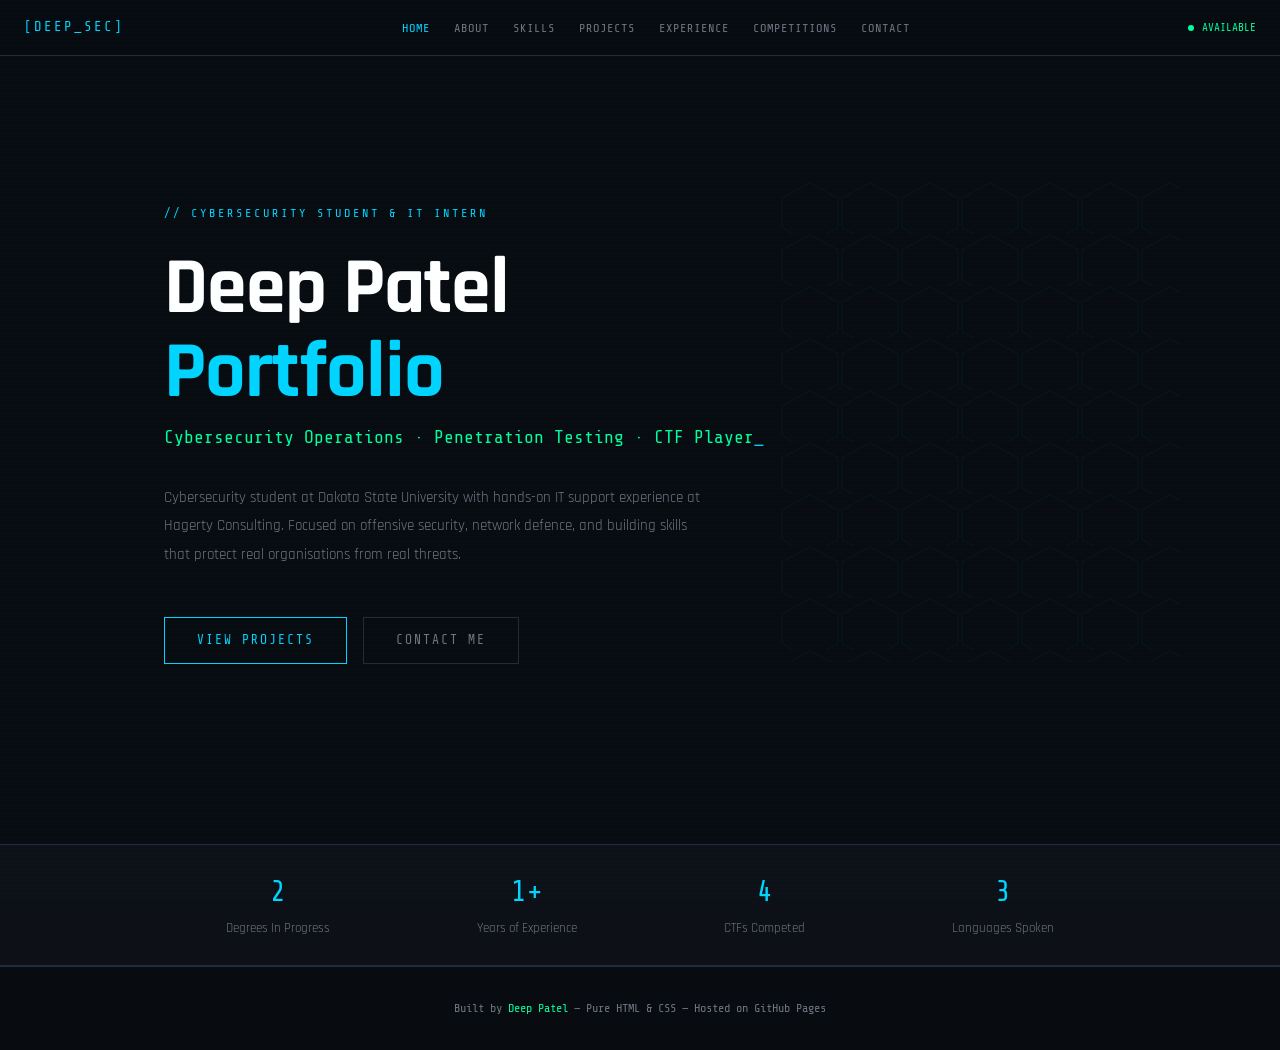
==== index.html @ 3bcdd5e3 "Update index.html" ====
<!DOCTYPE html>
<html lang="en">
<head>
  <meta charset="UTF-8">
  <meta name="viewport" content="width=device-width, initial-scale=1.0">
  <title>Deep Patel — Cybersecurity Portfolio</title>
  <link rel="stylesheet" href="styles.css">
</head>
<body>
 
<nav>
  <a href="index.html" class="nav-logo">[DEEP_SEC]</a>
  <button class="nav-toggle" id="navToggle" aria-label="Open menu">
    <span></span><span></span><span></span>
  </button>
  <ul class="nav-links" id="navLinks">
    <li><a href="index.html" class="active">Home</a></li>
    <li><a href="about.html">About</a></li>
    <li><a href="skill.html">Skills</a></li>
    <li><a href="Projects.html">Projects</a></li>
    <li><a href="Experience.html">Experience</a></li>
    <li><a href="Competitions.html">Competitions</a></li>
    <li><a href="contact.html">Contact</a></li>
  </ul>
  <div class="nav-status">
    <div class="status-dot"></div>
    AVAILABLE
  </div>
</nav>
 
<section class="hero">
  <div class="hero-tag">// cybersecurity student &amp; IT intern</div>
 
  <h1 class="hero-name">
    Deep Patel<br>
    <span class="accent">Portfolio</span>
  </h1>
 
  <div class="hero-title">
    Cybersecurity Operations · Penetration Testing · CTF Player<span class="cursor">_</span>
  </div>
 
  <p class="hero-desc">
    Cybersecurity student at Dakota State University with hands-on IT support experience
    at Hagerty Consulting. Focused on offensive security, network defence, and building
    skills that protect real organisations from real threats.
  </p>
 
  <div class="hero-ctas">
    <a href="projects.html" class="btn-primary">View Projects</a>
    <a href="contact.html" class="btn-secondary">Contact Me</a>
  </div>
 
  <svg class="hero-visual" width="400" height="480" viewBox="0 0 400 480" aria-hidden="true">
    <defs>
      <pattern id="hexpat" x="0" y="0" width="60" height="52" patternUnits="userSpaceOnUse">
        <polygon points="30,1 58,16 58,46 30,61 2,46 2,16"
                 fill="none" stroke="#00d4ff" stroke-width="0.8"/>
      </pattern>
    </defs>
    <rect width="400" height="480" fill="url(#hexpat)"/>
  </svg>
</section>
 
<!-- QUICK STATS -->
<div style="border-top:1px solid var(--border);border-bottom:1px solid var(--border);
            background:var(--surface);">
  <div style="max-width:1000px;margin:0 auto;padding:1.5rem;
              display:flex;flex-wrap:wrap;justify-content:space-around;gap:1.5rem;">
 
    <div style="text-align:center;">
      <span style="font-family:var(--mono);font-size:1.8rem;color:var(--accent);display:block;">2</span>
      <span style="font-size:13px;color:var(--text-muted);">Degrees In Progress</span>
    </div>
    <div style="text-align:center;">
      <span style="font-family:var(--mono);font-size:1.8rem;color:var(--accent);display:block;">1+</span>
      <span style="font-size:13px;color:var(--text-muted);">Years of Experience</span>
    </div>
    <div style="text-align:center;">
      <span style="font-family:var(--mono);font-size:1.8rem;color:var(--accent);display:block;">4</span>
      <span style="font-size:13px;color:var(--text-muted);">CTFs Competed</span>
    </div>
    <div style="text-align:center;">
      <span style="font-family:var(--mono);font-size:1.8rem;color:var(--accent);display:block;">3</span>
      <span style="font-size:13px;color:var(--text-muted);">Languages Spoken</span>
    </div>
 
  </div>
</div>
 
<footer>
  <p>Built by <span>Deep Patel</span> — Pure HTML &amp; CSS — Hosted on GitHub Pages</p>
</footer>
 
<script>
  document.getElementById('navToggle').addEventListener('click', function () {
    document.getElementById('navLinks').classList.toggle('open');
  });
</script>
 
</body>
</html>
---- styles.css ----
@import url('https://fonts.googleapis.com/css2?family=Share+Tech+Mono&family=Rajdhani:wght@400;500;600;700&display=swap');
 

:root {
  --bg:           #080c10;
  --surface:      #0d1117;
  --surface2:     #131a22;
  --border:       #1e2d3d;
  --accent:       #00d4ff;
  --accent2:      #00ff9d;
  --accent3:      #ff4757;
  --warn:         #ffa502;
  --text:         #c9d1d9;
  --text-muted:   #6e7681;
  --mono:         'Share Tech Mono', monospace;
  --sans:         'Rajdhani', sans-serif;
  --nav-h:        56px;
}
 

*, *::before, *::after { box-sizing: border-box; margin: 0; padding: 0; }
 
html { scroll-behavior: smooth; font-size: 16px; }
 
body {
  background: var(--bg);
  color: var(--text);
  font-family: var(--sans);
  line-height: 1.6;
  min-height: 100vh;
}
 
body::before {
  content: '';
  position: fixed;
  inset: 0;
  background: repeating-linear-gradient(
    0deg,
    transparent,
    transparent 2px,
    rgba(0,212,255,0.012) 2px,
    rgba(0,212,255,0.012) 4px
  );
  pointer-events: none;
  z-index: 9999;
}
 

@keyframes blink     { 0%,100%{opacity:1} 50%{opacity:0} }
@keyframes fadeUp    { from{opacity:0;transform:translateY(20px)} to{opacity:1;transform:translateY(0)} }
@keyframes pulse     { 0%,100%{opacity:0.6;box-shadow:0 0 8px var(--accent)} 50%{opacity:1;box-shadow:0 0 20px var(--accent),0 0 40px rgba(0,212,255,0.3)} }
@keyframes slideIn   { from{opacity:0;transform:translateX(-30px)} to{opacity:1;transform:translateX(0)} }
 


nav {
  position: fixed;
  top: 0; left: 0; right: 0;
  height: var(--nav-h);
  background: rgba(8,12,16,0.94);
  backdrop-filter: blur(12px);
  border-bottom: 1px solid var(--border);
  z-index: 1000;
  display: flex;
  align-items: center;
  justify-content: space-between;
  padding: 0 1.5rem;
  gap: 1rem;
}
 
.nav-logo {
  font-family: var(--mono);
  font-size: 14px;
  color: var(--accent);
  letter-spacing: 2px;
  text-decoration: none;
  white-space: nowrap;
}
.nav-logo span { color: var(--accent2); }
 
.nav-links {
  display: flex;
  list-style: none;
  gap: 1.5rem;
  flex-wrap: wrap;
}
 
.nav-links a {
  font-family: var(--mono);
  font-size: 12px;
  color: var(--text-muted);
  text-decoration: none;
  letter-spacing: 1px;
  text-transform: uppercase;
  transition: color 0.2s;
  padding: 4px 0;
}
.nav-links a:hover,
.nav-links a.active { color: var(--accent); }
 
.nav-status {
  display: flex;
  align-items: center;
  gap: 8px;
  font-family: var(--mono);
  font-size: 11px;
  color: var(--accent2);
  white-space: nowrap;
}
 
.status-dot {
  width: 6px; height: 6px;
  border-radius: 50%;
  background: var(--accent2);
  animation: pulse 2s ease-in-out infinite;
  flex-shrink: 0;
}
 
/* Hamburger (mobile) */
.nav-toggle {
  display: none;
  flex-direction: column;
  gap: 5px;
  background: none;
  border: none;
  cursor: pointer;
  padding: 4px;
}
.nav-toggle span {
  display: block;
  width: 22px; height: 2px;
  background: var(--accent);
  transition: all 0.3s;
}
 

.page-wrap {
  max-width: 1000px;
  margin: 0 auto;
  padding: calc(var(--nav-h) + 3rem) 1.5rem 4rem;
}

.section-label {
  font-family: var(--mono);
  font-size: 11px;
  color: var(--accent);
  letter-spacing: 4px;
  text-transform: uppercase;
  margin-bottom: 0.75rem;
  display: flex;
  align-items: center;
  gap: 1rem;
}
.section-label::after {
  content: '';
  flex: 1; height: 1px;
  background: linear-gradient(90deg, var(--border), transparent);
}
 
.section-title {
  font-size: clamp(1.6rem, 4vw, 2.2rem);
  font-weight: 700;
  color: #fff;
  margin-bottom: 2.5rem;
}
 

.divider {
  border: none;
  border-top: 1px solid var(--border);
  margin: 0;
}
 

.btn-primary {
  display: inline-block;
  padding: 0.75rem 2rem;
  background: transparent;
  border: 1px solid var(--accent);
  color: var(--accent);
  font-family: var(--mono);
  font-size: 13px;
  letter-spacing: 2px;
  text-transform: uppercase;
  cursor: pointer;
  text-decoration: none;
  transition: color 0.2s;
  position: relative;
  overflow: hidden;
  white-space: nowrap;
}
.btn-primary::before {
  content: '';
  position: absolute; inset: 0;
  background: var(--accent);
  transform: translateX(-100%);
  transition: transform 0.25s ease;
  z-index: -1;
}
.btn-primary:hover { color: var(--bg); }
.btn-primary:hover::before { transform: translateX(0); }
 
.btn-secondary {
  display: inline-block;
  padding: 0.75rem 2rem;
  background: transparent;
  border: 1px solid var(--border);
  color: var(--text-muted);
  font-family: var(--mono);
  font-size: 13px;
  letter-spacing: 2px;
  text-transform: uppercase;
  cursor: pointer;
  text-decoration: none;
  transition: all 0.2s;
  white-space: nowrap;
}
.btn-secondary:hover { border-color: var(--text-muted); color: var(--text); }
 

.tag {
  font-family: var(--mono);
  font-size: 11px;
  padding: 3px 10px;
  background: rgba(0,212,255,0.08);
  border: 1px solid rgba(0,212,255,0.2);
  color: var(--accent);
  letter-spacing: 0.5px;
  border-radius: 2px;
}
 

.cursor { animation: blink 1s step-end infinite; color: var(--accent); }
 

.hero {
  min-height: calc(100vh - var(--nav-h));
  display: flex;
  flex-direction: column;
  justify-content: center;
  padding: calc(var(--nav-h) + 2rem) 1.5rem 4rem;
  max-width: 1000px;
  margin: 0 auto;
  position: relative;
}
 
.hero-tag {
  font-family: var(--mono);
  font-size: 12px;
  color: var(--accent);
  letter-spacing: 3px;
  text-transform: uppercase;
  margin-bottom: 1.5rem;
  animation: fadeUp 0.6s ease both;
}
 
.hero-name {
  font-size: clamp(2.6rem, 8vw, 5rem);
  font-weight: 700;
  line-height: 1.05;
  letter-spacing: -1px;
  color: #fff;
  margin-bottom: 0.5rem;
  animation: fadeUp 0.7s ease 0.1s both;
}
.hero-name .accent { color: var(--accent); }
 
.hero-title {
  font-family: var(--mono);
  font-size: clamp(13px, 2.5vw, 18px);
  color: var(--accent2);
  margin-bottom: 2rem;
  animation: fadeUp 0.7s ease 0.2s both;
}
 
.hero-desc {
  max-width: 540px;
  color: var(--text-muted);
  line-height: 1.9;
  font-size: 15px;
  margin-bottom: 3rem;
  animation: fadeUp 0.7s ease 0.3s both;
}
 
.hero-ctas {
  display: flex;
  gap: 1rem;
  flex-wrap: wrap;
  animation: fadeUp 0.7s ease 0.4s both;
}
 
.hero-visual {
  position: absolute;
  right: -40px; top: 50%;
  transform: translateY(-50%);
  opacity: 0.07;
  pointer-events: none;
}
 

.about-grid {
  display: grid;
  grid-template-columns: 1fr 1fr;
  gap: 4rem;
  align-items: start;
  margin-bottom: 3rem;
}
 
.about-text p {
  color: var(--text-muted);
  line-height: 1.9;
  margin-bottom: 1.25rem;
  font-size: 15px;
}
.about-text strong { color: var(--text); }
 
.about-stats {
  display: grid;
  grid-template-columns: 1fr 1fr;
  gap: 1.25rem;
}
 
.stat-box {
  border: 1px solid var(--border);
  padding: 1.25rem;
  position: relative;
  background: var(--surface);
}
.stat-box::before {
  content: '';
  position: absolute;
  top: -1px; left: -1px;
  width: 18px; height: 18px;
  border-top: 2px solid var(--accent);
  border-left: 2px solid var(--accent);
}
 
.stat-num {
  font-family: var(--mono);
  font-size: 2rem;
  color: var(--accent);
  display: block;
  margin-bottom: 0.25rem;
}
.stat-label {
  font-size: 13px;
  color: var(--text-muted);
  letter-spacing: 0.5px;
}
 
.certifications {
  margin-top: 3rem;
}
 
.cert-list {
  display: flex;
  flex-direction: column;
  gap: 0.75rem;
}
 
.cert-item {
  display: flex;
  align-items: center;
  gap: 1rem;
  padding: 1rem 1.5rem;
  background: var(--surface);
  border: 1px solid var(--border);
  font-size: 14px;
  transition: border-color 0.2s;
}
.cert-item:hover { border-color: var(--accent); }
 
.cert-icon {
  font-family: var(--mono);
  color: var(--accent);
  font-size: 16px;
}
.cert-name { color: var(--text); font-weight: 600; }
.cert-issuer { color: var(--text-muted); font-size: 13px; margin-left: auto; font-family: var(--mono); }
 

.skills-grid {
  display: grid;
  grid-template-columns: repeat(auto-fit, minmax(220px, 1fr));
  gap: 1.25rem;
  margin-bottom: 4rem;
}
 
.skill-card {
  background: var(--surface);
  border: 1px solid var(--border);
  padding: 1.5rem;
  transition: border-color 0.2s, transform 0.2s;
}
.skill-card:hover {
  border-color: var(--accent);
  transform: translateY(-2px);
}
 
.skill-icon {
  font-family: var(--mono);
  font-size: 20px;
  color: var(--accent);
  margin-bottom: 1rem;
  display: block;
}
.skill-name {
  font-size: 15px;
  font-weight: 600;
  color: #fff;
  margin-bottom: 0.5rem;
}
.skill-desc {
  font-size: 13px;
  color: var(--text-muted);
  line-height: 1.7;
}
.skill-bar-wrap {
  margin-top: 1rem;
  height: 2px;
  background: var(--border);
}
.skill-bar {
  height: 100%;
  background: var(--accent);
  width: 0;
  transition: width 1.2s ease 0.3s;
}
 
/* Tools section */
.tools-grid {
  display: grid;
  grid-template-columns: repeat(auto-fill, minmax(120px, 1fr));
  gap: 0.75rem;
}
 
.tool-pill {
  font-family: var(--mono);
  font-size: 12px;
  padding: 0.6rem 1rem;
  border: 1px solid var(--border);
  color: var(--text-muted);
  text-align: center;
  background: var(--surface);
  letter-spacing: 0.5px;
  transition: all 0.2s;
}
.tool-pill:hover { border-color: var(--accent2); color: var(--accent2); }
 

.projects-grid {
  display: grid;
  grid-template-columns: repeat(auto-fit, minmax(280px, 1fr));
  gap: 1.25rem;
}
 
.project-card {
  background: var(--surface);
  border: 1px solid var(--border);
  transition: border-color 0.2s, transform 0.2s;
  display: flex;
  flex-direction: column;
}
.project-card:hover {
  border-color: var(--accent2);
  transform: translateY(-3px);
}
 
.project-top {
  padding: 1.25rem;
  border-bottom: 1px solid var(--border);
  display: flex;
  justify-content: space-between;
  align-items: flex-start;
}
 
.project-status {
  font-family: var(--mono);
  font-size: 10px;
  padding: 3px 10px;
  border: 1px solid;
  letter-spacing: 1px;
}
.status-active { border-color: var(--accent2); color: var(--accent2); }
.status-wip    { border-color: var(--warn);    color: var(--warn); }
.status-done   { border-color: var(--text-muted); color: var(--text-muted); }
 
.project-num {
  font-family: var(--mono);
  font-size: 11px;
  color: var(--text-muted);
}
 
.project-body { padding: 1.5rem; flex: 1; display: flex; flex-direction: column; }
 
.project-name {
  font-size: 17px;
  font-weight: 700;
  color: #fff;
  margin-bottom: 0.75rem;
}
.project-desc {
  font-size: 13px;
  color: var(--text-muted);
  line-height: 1.8;
  margin-bottom: 1.25rem;
  flex: 1;
}
.project-tags {
  display: flex;
  flex-wrap: wrap;
  gap: 0.5rem;
}
 
.project-link {
  display: inline-block;
  margin-top: 1.25rem;
  font-family: var(--mono);
  font-size: 12px;
  color: var(--accent);
  text-decoration: none;
  letter-spacing: 1px;
  border-bottom: 1px solid transparent;
  transition: border-color 0.2s;
}
.project-link:hover { border-color: var(--accent); }
 

.comp-list {
  display: flex;
  flex-direction: column;
  gap: 1rem;
}
 
.comp-item {
  background: var(--surface);
  border: 1px solid var(--border);
  padding: 1.25rem 1.75rem;
  display: grid;
  grid-template-columns: 64px 1fr auto;
  gap: 1.5rem;
  align-items: center;
  transition: border-color 0.2s;
}
.comp-item:hover { border-color: var(--accent); }
 
.comp-rank {
  font-family: var(--mono);
  font-size: 1.3rem;
  font-weight: 700;
  color: var(--accent);
  text-align: center;
}
.comp-rank.gold   { color: #ffd700; }
.comp-rank.silver { color: #c0c0c0; }
.comp-rank.bronze { color: #cd7f32; }
 
.comp-info h4 {
  font-size: 16px;
  font-weight: 600;
  color: #fff;
  margin-bottom: 4px;
}
.comp-info p {
  font-size: 13px;
  color: var(--text-muted);
  line-height: 1.6;
}
 
.comp-meta {
  text-align: right;
  font-family: var(--mono);
  font-size: 11px;
  color: var(--text-muted);
  line-height: 1.8;
}
 

.contact-grid {
  display: grid;
  grid-template-columns: 1fr 1fr;
  gap: 4rem;
  align-items: start;
}
 
.contact-intro p {
  color: var(--text-muted);
  line-height: 1.9;
  font-size: 15px;
  margin-bottom: 2rem;
}
 
.contact-links {
  display: flex;
  flex-direction: column;
  gap: 0.75rem;
}
 
.contact-link {
  display: flex;
  align-items: center;
  gap: 1rem;
  padding: 0.9rem 1.25rem;
  border: 1px solid var(--border);
  color: var(--text);
  text-decoration: none;
  font-size: 14px;
  font-family: var(--mono);
  background: var(--surface);
  transition: all 0.2s;
}
.contact-link:hover { border-color: var(--accent); color: var(--accent); }
 
.contact-link-icon {
  color: var(--accent);
  font-size: 14px;
  min-width: 28px;
}
 
.contact-form {
  display: flex;
  flex-direction: column;
  gap: 1rem;
}
 
.form-group {
  display: flex;
  flex-direction: column;
  gap: 6px;
}
 
.form-label {
  font-family: var(--mono);
  font-size: 11px;
  color: var(--text-muted);
  letter-spacing: 2px;
  text-transform: uppercase;
}
 
.form-input,
.form-textarea {
  background: var(--surface);
  border: 1px solid var(--border);
  color: var(--text);
  font-family: var(--sans);
  font-size: 14px;
  padding: 0.75rem 1rem;
  outline: none;
  transition: border-color 0.2s;
  width: 100%;
}
.form-input:focus,
.form-textarea:focus { border-color: var(--accent); }
.form-textarea { min-height: 120px; resize: vertical; }
 

footer {
  border-top: 1px solid var(--border);
  padding: 2rem 1.5rem;
  text-align: center;
  font-family: var(--mono);
  font-size: 12px;
  color: var(--text-muted);
}
footer span { color: var(--accent2); }
 

@media (max-width: 768px) {
  /* Nav */
  .nav-links {
    display: none;
    position: absolute;
    top: var(--nav-h);
    left: 0; right: 0;
    background: rgba(8,12,16,0.98);
    flex-direction: column;
    padding: 1rem 1.5rem 1.5rem;
    border-bottom: 1px solid var(--border);
    gap: 0;
  }
  .nav-links.open { display: flex; }
  .nav-links a {
    padding: 0.75rem 0;
    border-bottom: 1px solid var(--border);
    font-size: 14px;
  }
  .nav-toggle { display: flex; }
  .nav-status { display: none; }
 
  /* Layouts */
  .about-grid      { grid-template-columns: 1fr; gap: 2rem; }
  .contact-grid    { grid-template-columns: 1fr; gap: 2.5rem; }
  .comp-item       { grid-template-columns: 48px 1fr; }
  .comp-meta       { display: none; }
  .hero-visual     { display: none; }
  .hero-ctas       { flex-direction: column; }
  .btn-primary,
  .btn-secondary   { text-align: center; }
}
 
@media (max-width: 480px) {
  .about-stats         { grid-template-columns: 1fr 1fr; }
  .skills-grid         { grid-template-columns: 1fr; }
  .projects-grid       { grid-template-columns: 1fr; }
  .tools-grid          { grid-template-columns: repeat(auto-fill, minmax(100px, 1fr)); }
}
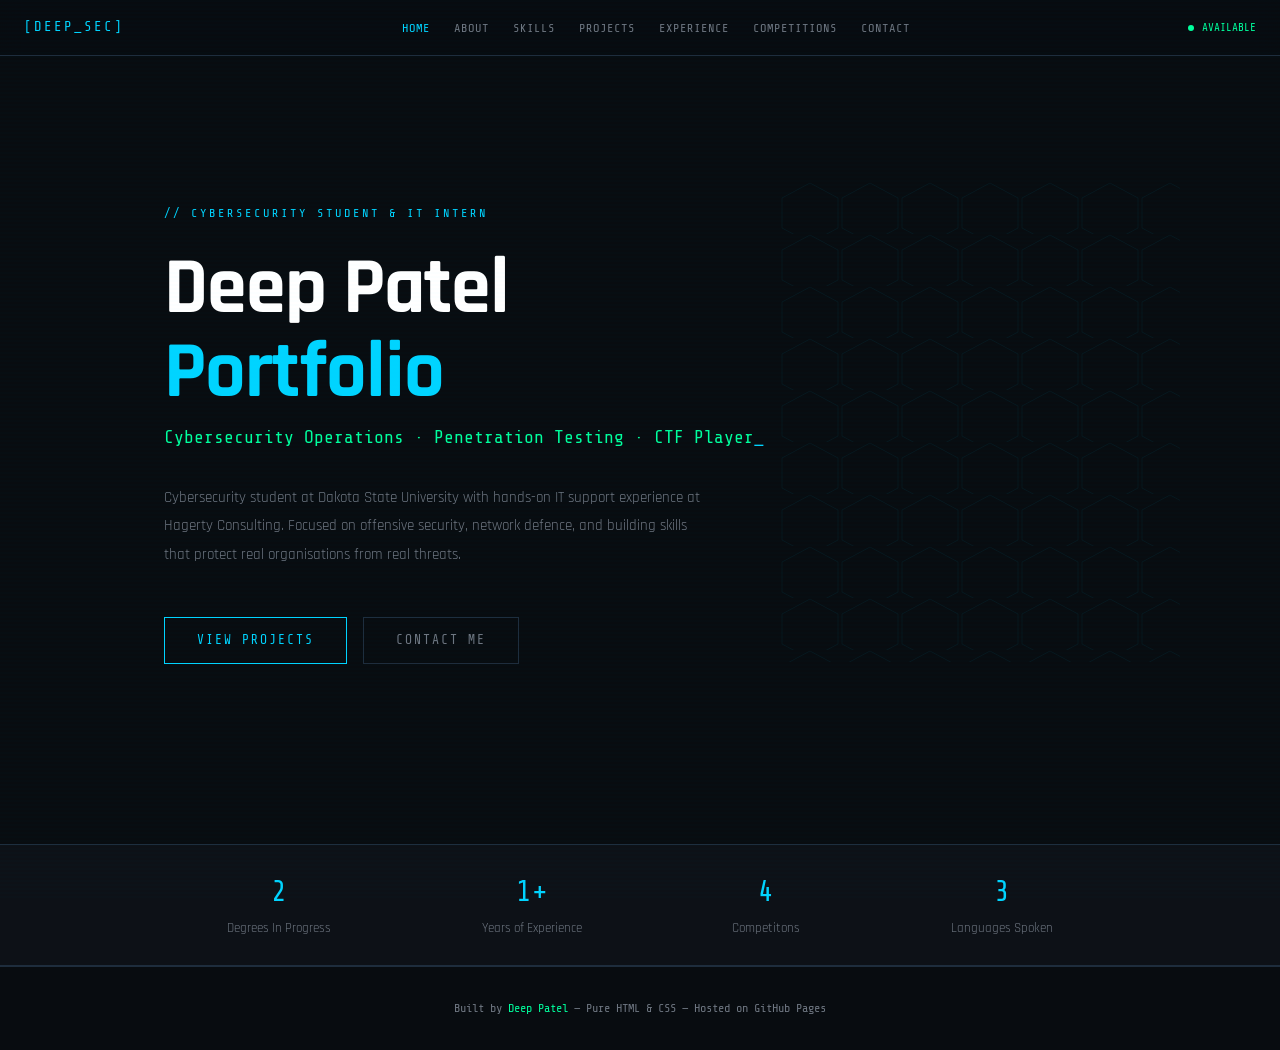
==== commit 1661b4dc: "Update index.html" ====
--- a/index.html
+++ b/index.html
@@ -62,7 +62,7 @@
   </svg>
 </section>
  
-<!-- QUICK STATS -->
+
 <div style="border-top:1px solid var(--border);border-bottom:1px solid var(--border);
             background:var(--surface);">
   <div style="max-width:1000px;margin:0 auto;padding:1.5rem;
@@ -78,7 +78,7 @@
     </div>
     <div style="text-align:center;">
       <span style="font-family:var(--mono);font-size:1.8rem;color:var(--accent);display:block;">4</span>
-      <span style="font-size:13px;color:var(--text-muted);">CTFs Competed</span>
+      <span style="font-size:13px;color:var(--text-muted);">Competitons</span>
     </div>
     <div style="text-align:center;">
       <span style="font-family:var(--mono);font-size:1.8rem;color:var(--accent);display:block;">3</span>
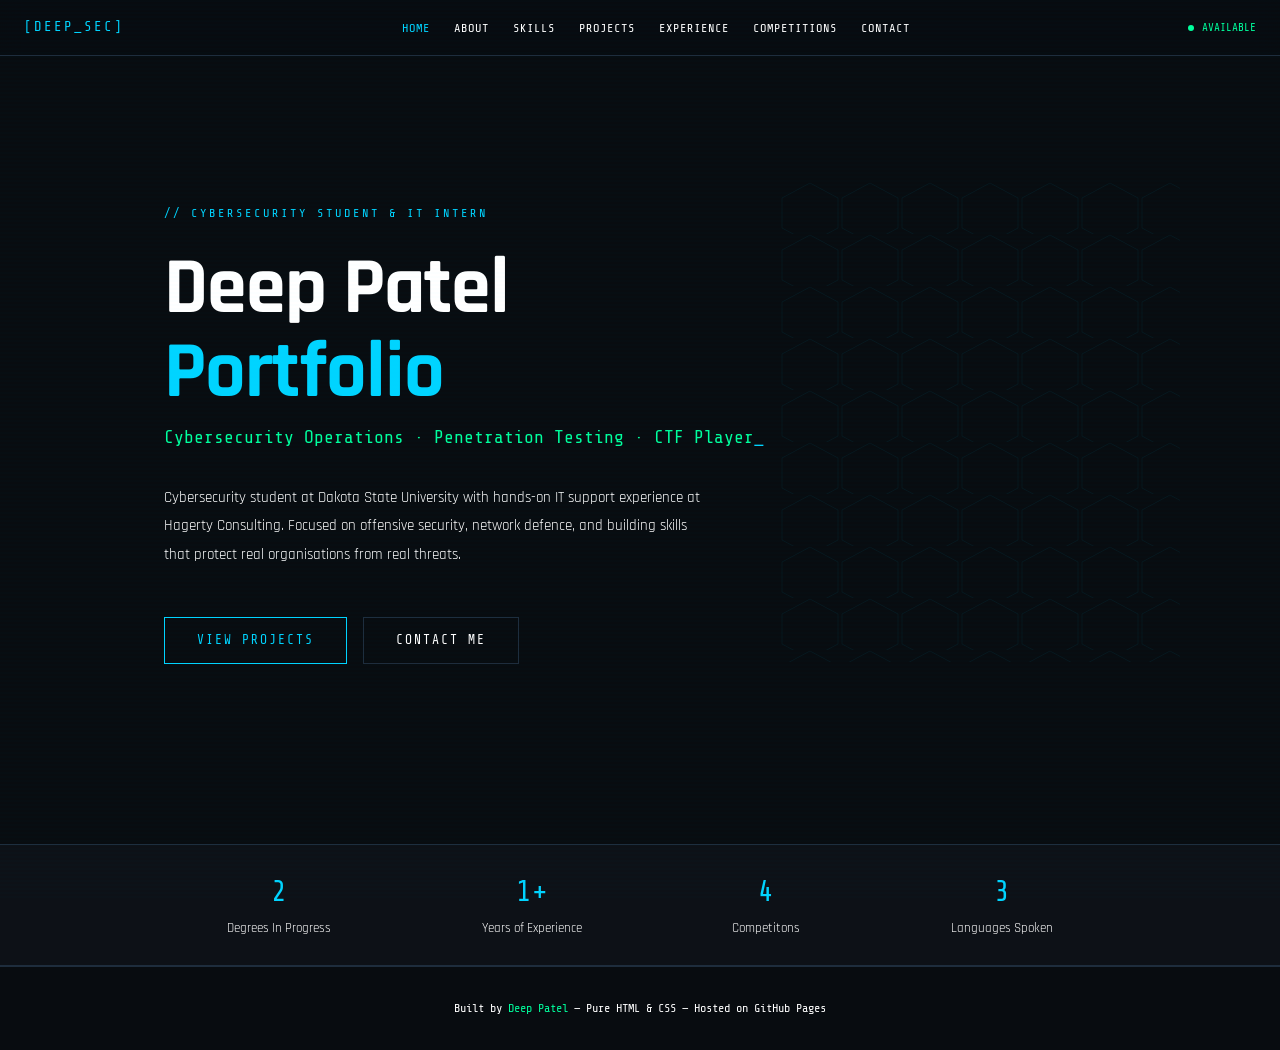
==== commit 22204aef: "Update index.html" ====
--- a/index.html
+++ b/index.html
@@ -47,7 +47,7 @@
   </p>
  
   <div class="hero-ctas">
-    <a href="projects.html" class="btn-primary">View Projects</a>
+    <a href="Projects.html" class="btn-primary">View Projects</a>
     <a href="contact.html" class="btn-secondary">Contact Me</a>
   </div>
  
--- a/styles.css
+++ b/styles.css
@@ -10,8 +10,8 @@
   --accent2:      #00ff9d;
   --accent3:      #ff4757;
   --warn:         #ffa502;
-  --text:         #c9d1d9;
-  --text-muted:   #6e7681;
+  --text:         #ffffff;
+  --text-muted:   #ffffff;
   --mono:         'Share Tech Mono', monospace;
   --sans:         'Rajdhani', sans-serif;
   --nav-h:        56px;
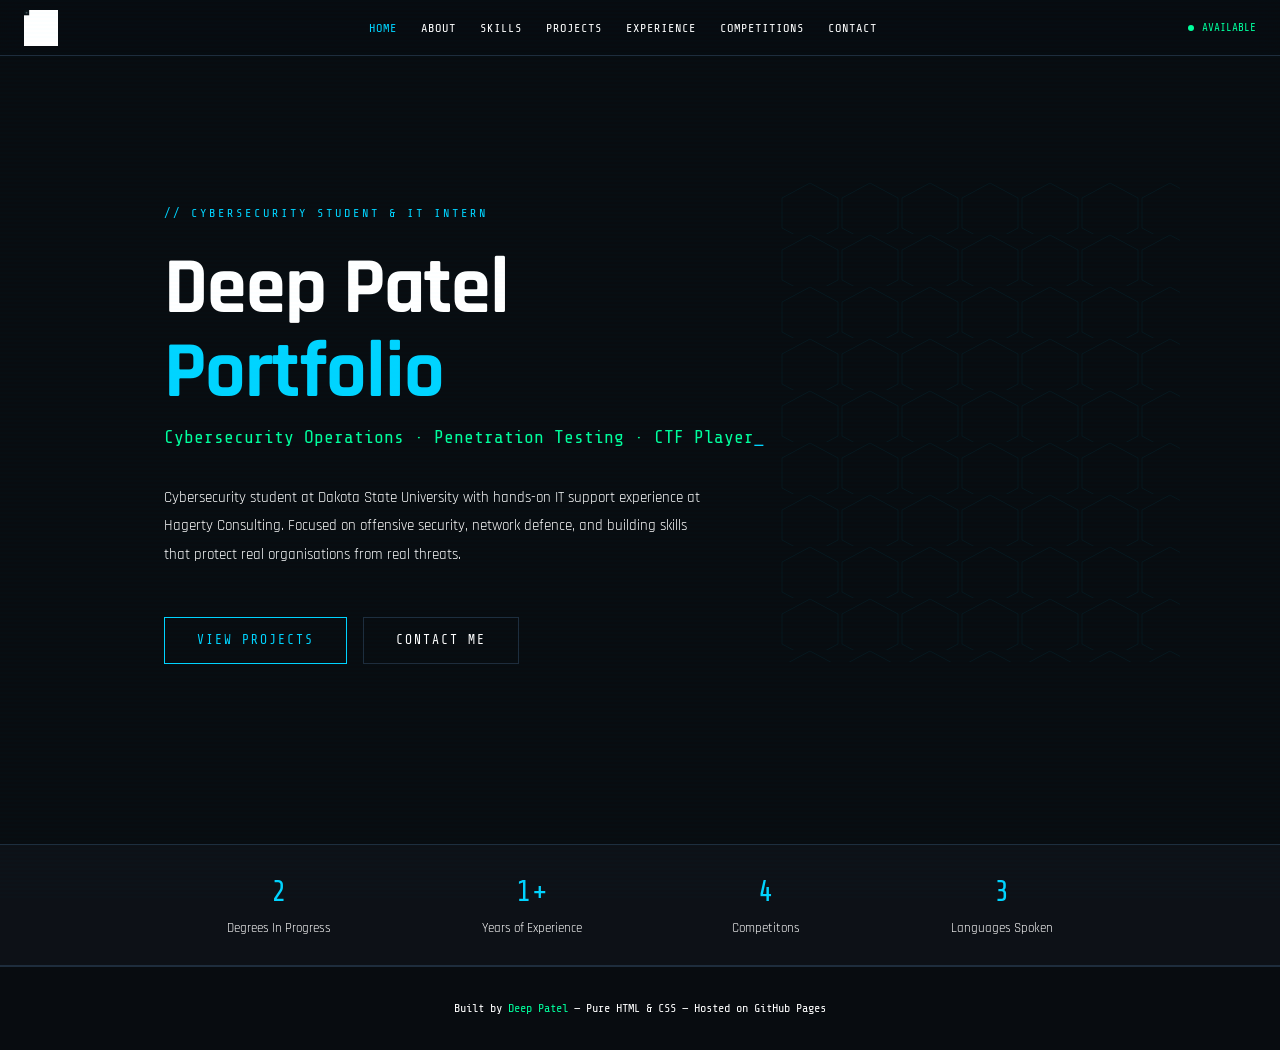
==== commit 2d2a51f4: "Update index.html" ====
--- a/index.html
+++ b/index.html
@@ -9,7 +9,9 @@
 <body>
  
 <nav>
-  <a href="index.html" class="nav-logo">[DEEP_SEC]</a>
+  <a href="index.html" class="nav-logo">
+  <img src="logo.png" alt="DP Logo" style="height:36px;width:auto;vertical-align:middle;">
+</a>
   <button class="nav-toggle" id="navToggle" aria-label="Open menu">
     <span></span><span></span><span></span>
   </button>
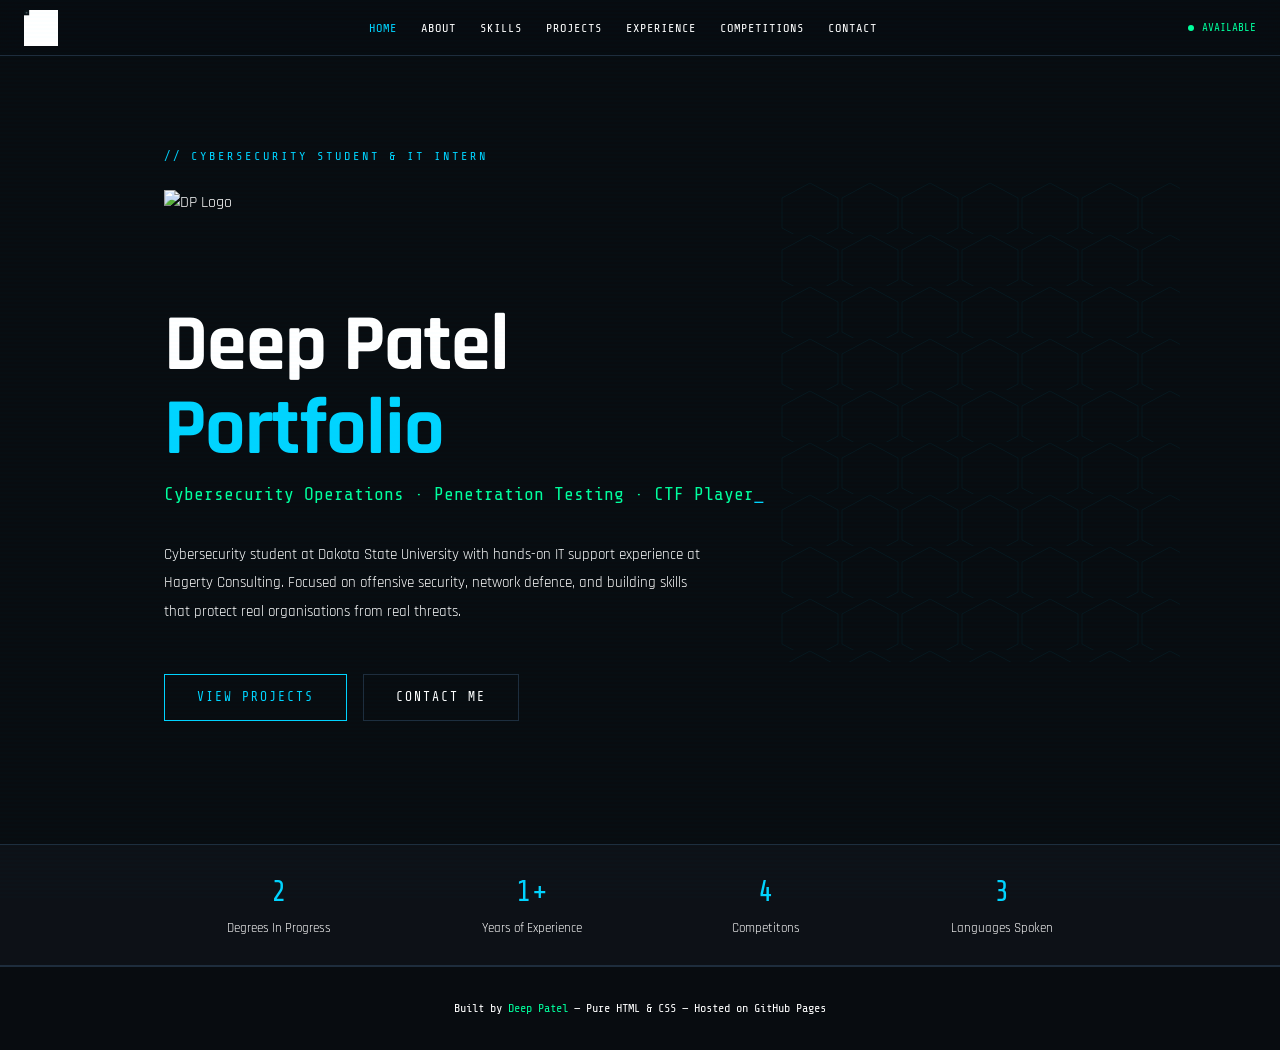
==== commit abc97bae: "Update index.html" ====
--- a/index.html
+++ b/index.html
@@ -32,7 +32,8 @@
  
 <section class="hero">
   <div class="hero-tag">// cybersecurity student &amp; IT intern</div>
- 
+ <img src="logo.svg" alt="DP Logo"
+     style="height:90px;width:auto;margin-bottom:1.5rem;display:block;">
   <h1 class="hero-name">
     Deep Patel<br>
     <span class="accent">Portfolio</span>
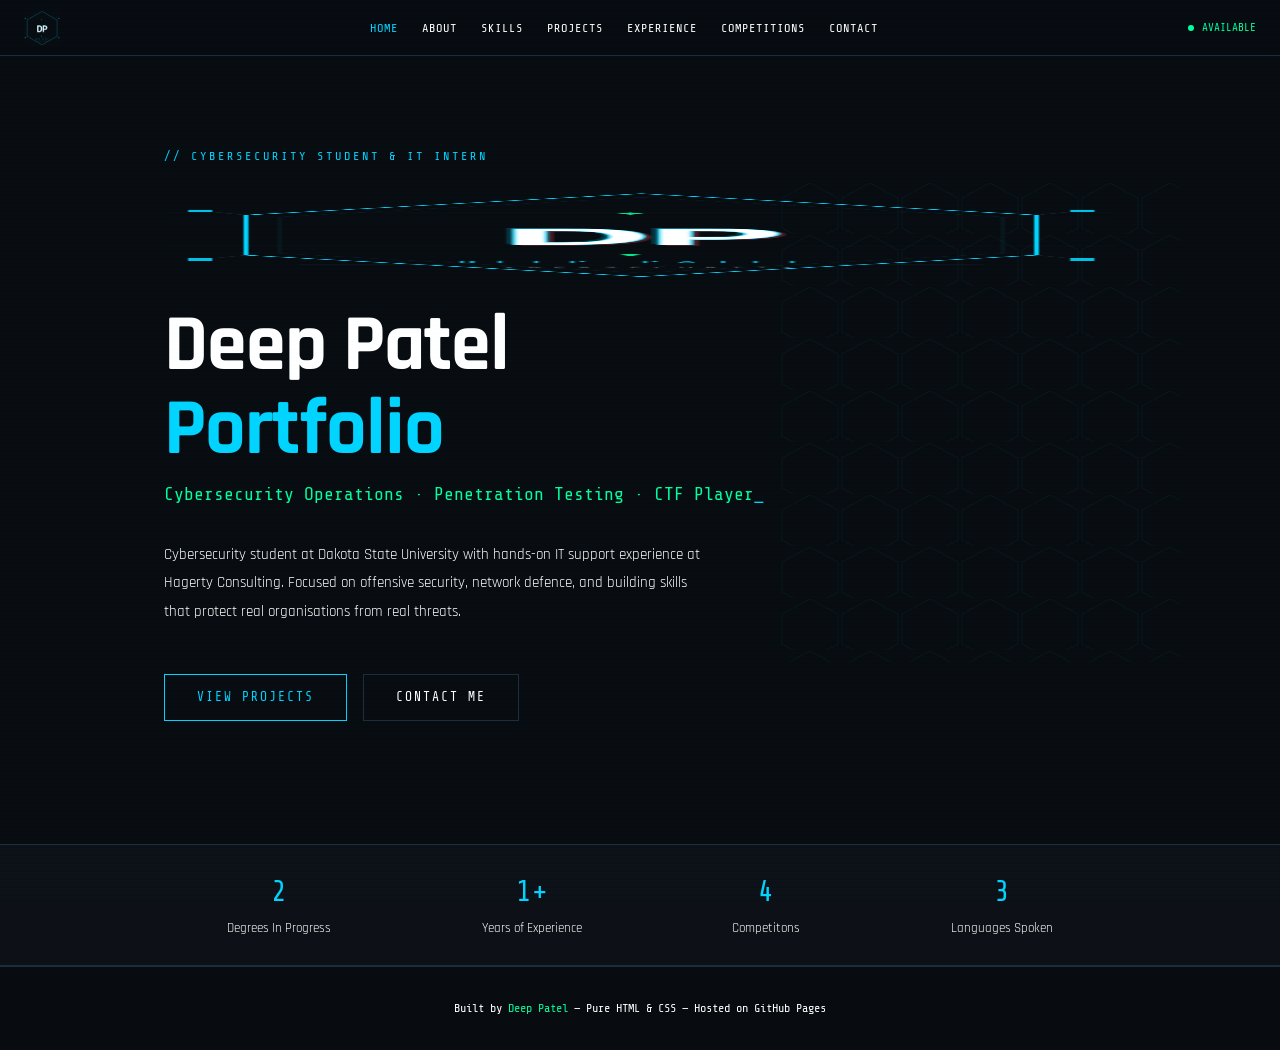
==== commit b53855ba: "Update index.html" ====
--- a/index.html
+++ b/index.html
@@ -32,7 +32,7 @@
  
 <section class="hero">
   <div class="hero-tag">// cybersecurity student &amp; IT intern</div>
- <img src="logo.svg" alt="DP Logo"
+ <img src="logo.png" alt="DP Logo"
      style="height:90px;width:auto;margin-bottom:1.5rem;display:block;">
   <h1 class="hero-name">
     Deep Patel<br>
--- a/styles.css
+++ b/styles.css
@@ -69,12 +69,9 @@
 }
  
 .nav-logo {
-  font-family: var(--mono);
-  font-size: 14px;
-  color: var(--accent);
-  letter-spacing: 2px;
   text-decoration: none;
-  white-space: nowrap;
+  display: flex;
+  align-items: center;
 }
 .nav-logo span { color: var(--accent2); }
  
@@ -686,8 +683,7 @@
   }
   .nav-toggle { display: flex; }
   .nav-status { display: none; }
- 
-  /* Layouts */
+
   .about-grid      { grid-template-columns: 1fr; gap: 2rem; }
   .contact-grid    { grid-template-columns: 1fr; gap: 2.5rem; }
   .comp-item       { grid-template-columns: 48px 1fr; }
@@ -704,4 +700,5 @@
   .projects-grid       { grid-template-columns: 1fr; }
   .tools-grid          { grid-template-columns: repeat(auto-fill, minmax(100px, 1fr)); }
 }
- 
+
+
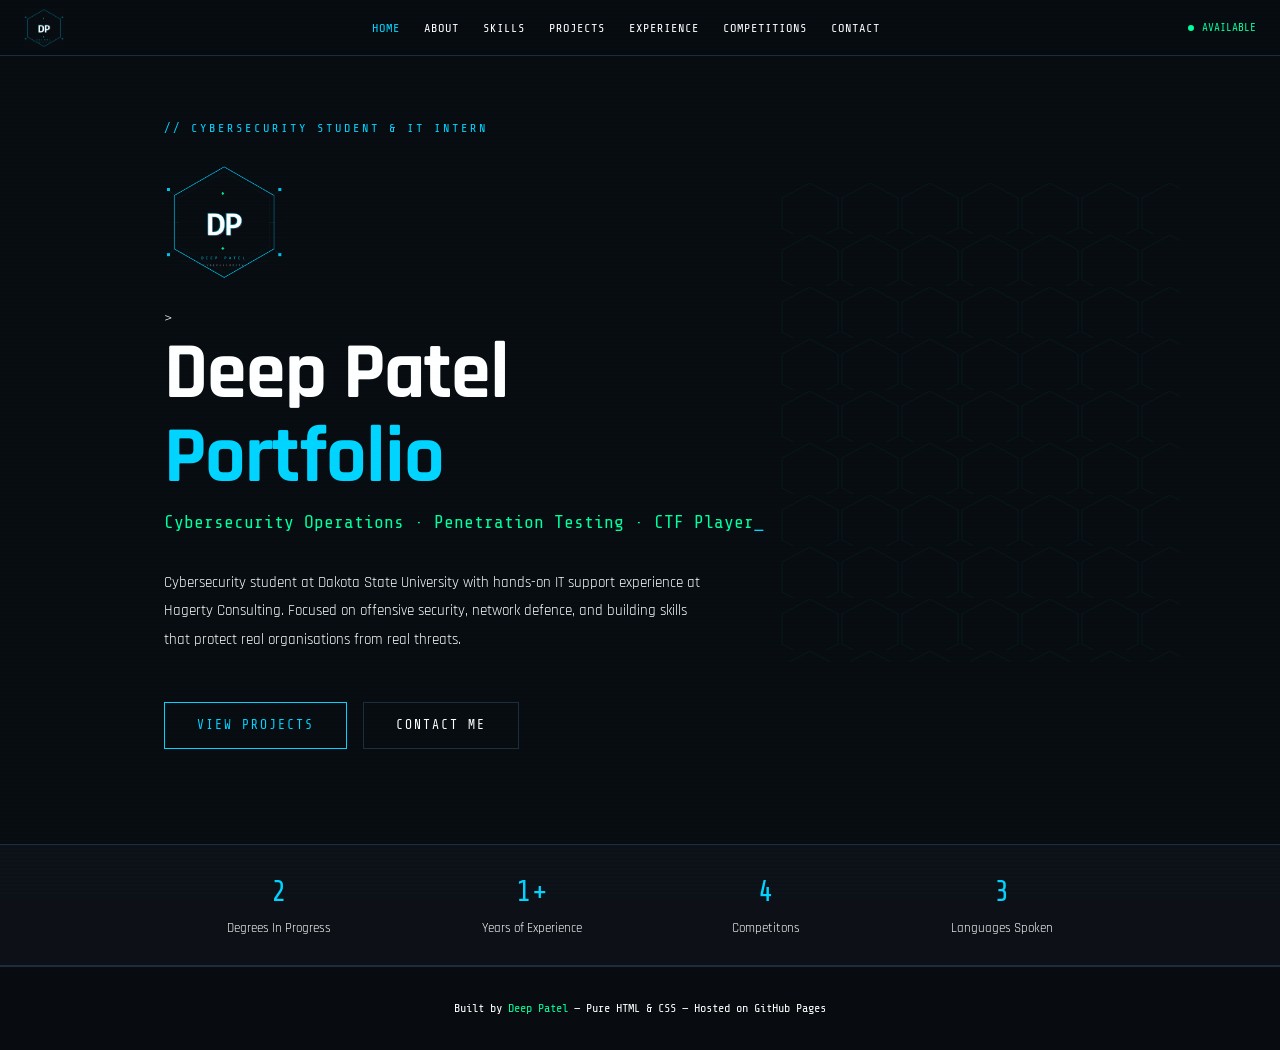
==== commit a5a9a99c: "Update index.html" ====
--- a/index.html
+++ b/index.html
@@ -10,7 +10,7 @@
  
 <nav>
   <a href="index.html" class="nav-logo">
-  <img src="logo.png" alt="DP Logo" style="height:36px;width:auto;vertical-align:middle;">
+  <img src="logo.png" alt="DP Logo" style="height:40px;width:40px;object-fit:cover;vertical-align:middle;">
 </a>
   <button class="nav-toggle" id="navToggle" aria-label="Open menu">
     <span></span><span></span><span></span>
@@ -32,8 +32,7 @@
  
 <section class="hero">
   <div class="hero-tag">// cybersecurity student &amp; IT intern</div>
- <img src="logo.png" alt="DP Logo"
-     style="height:90px;width:auto;margin-bottom:1.5rem;display:block;">
+ <img src="logo.png" alt="DP Logo" style="height:120px;width:120px;object-fit:cover;margin-bottom:1.5rem;display:block;">>
   <h1 class="hero-name">
     Deep Patel<br>
     <span class="accent">Portfolio</span>
